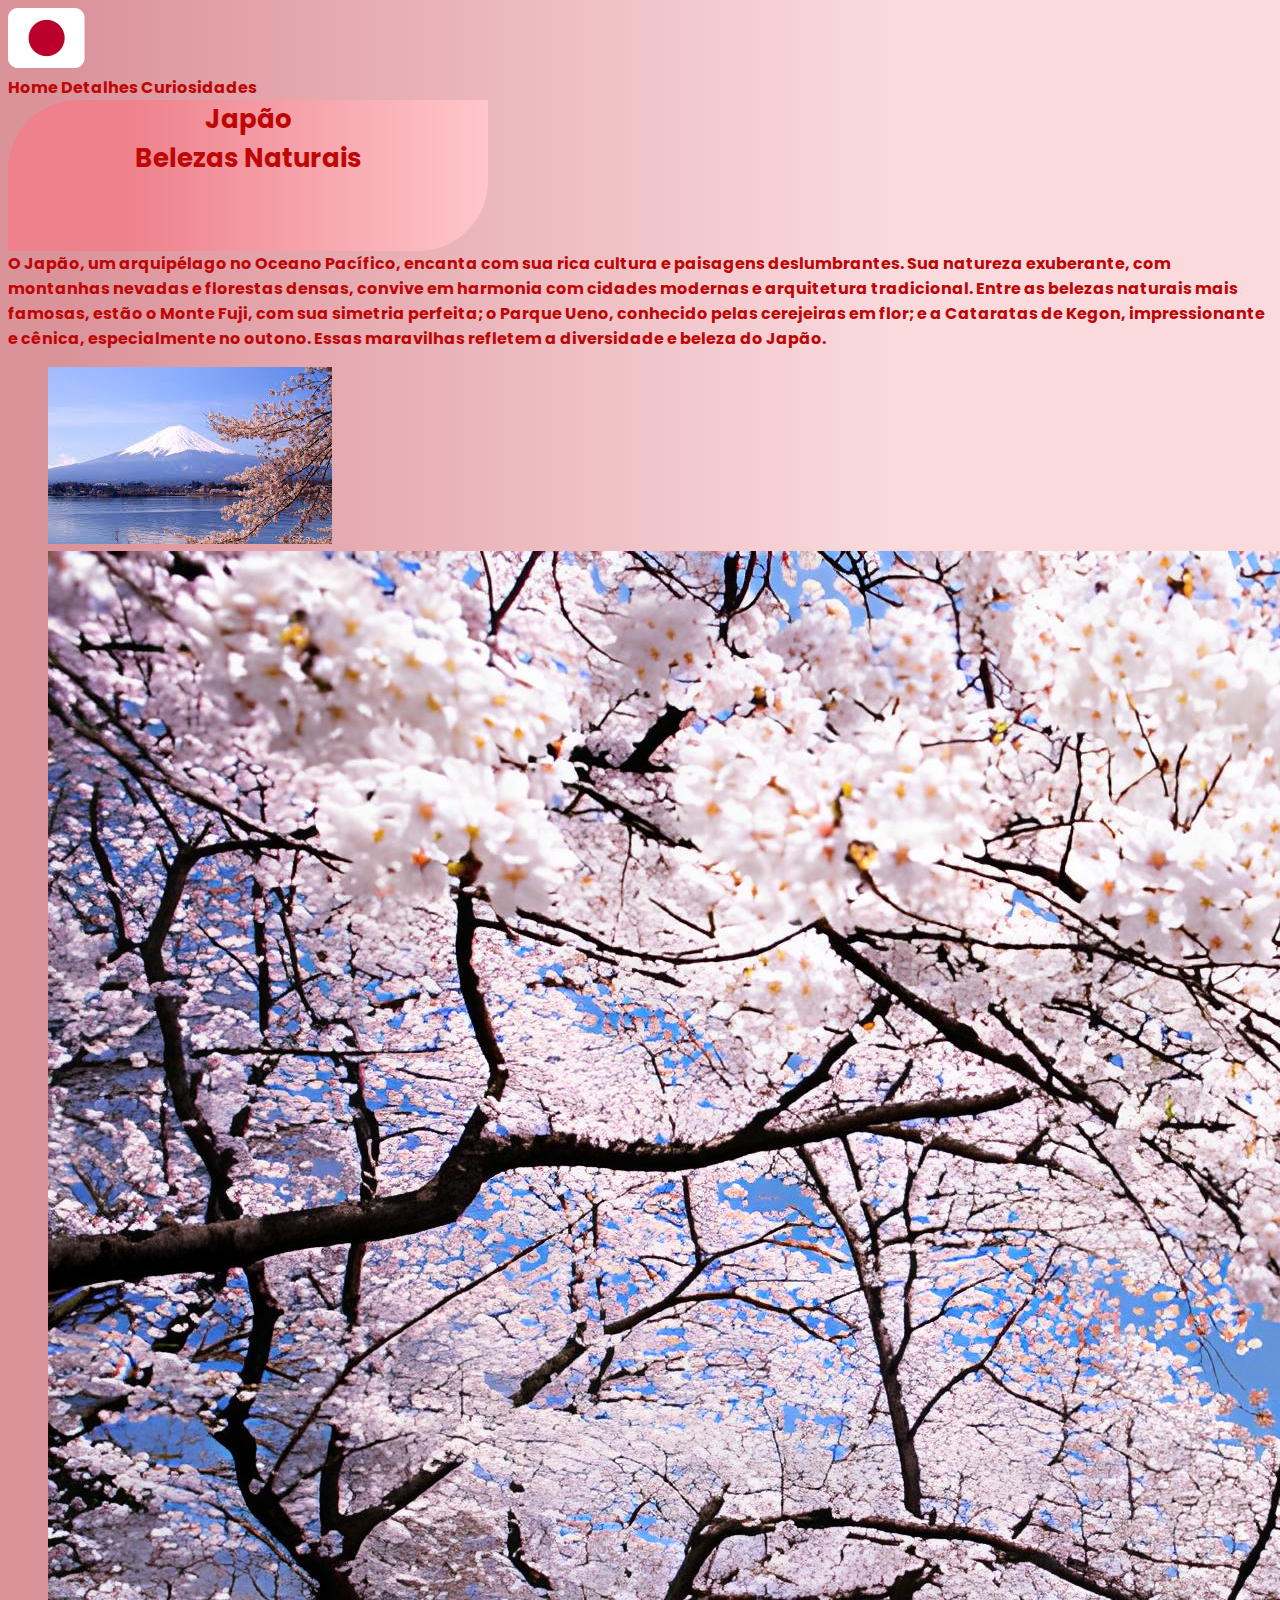
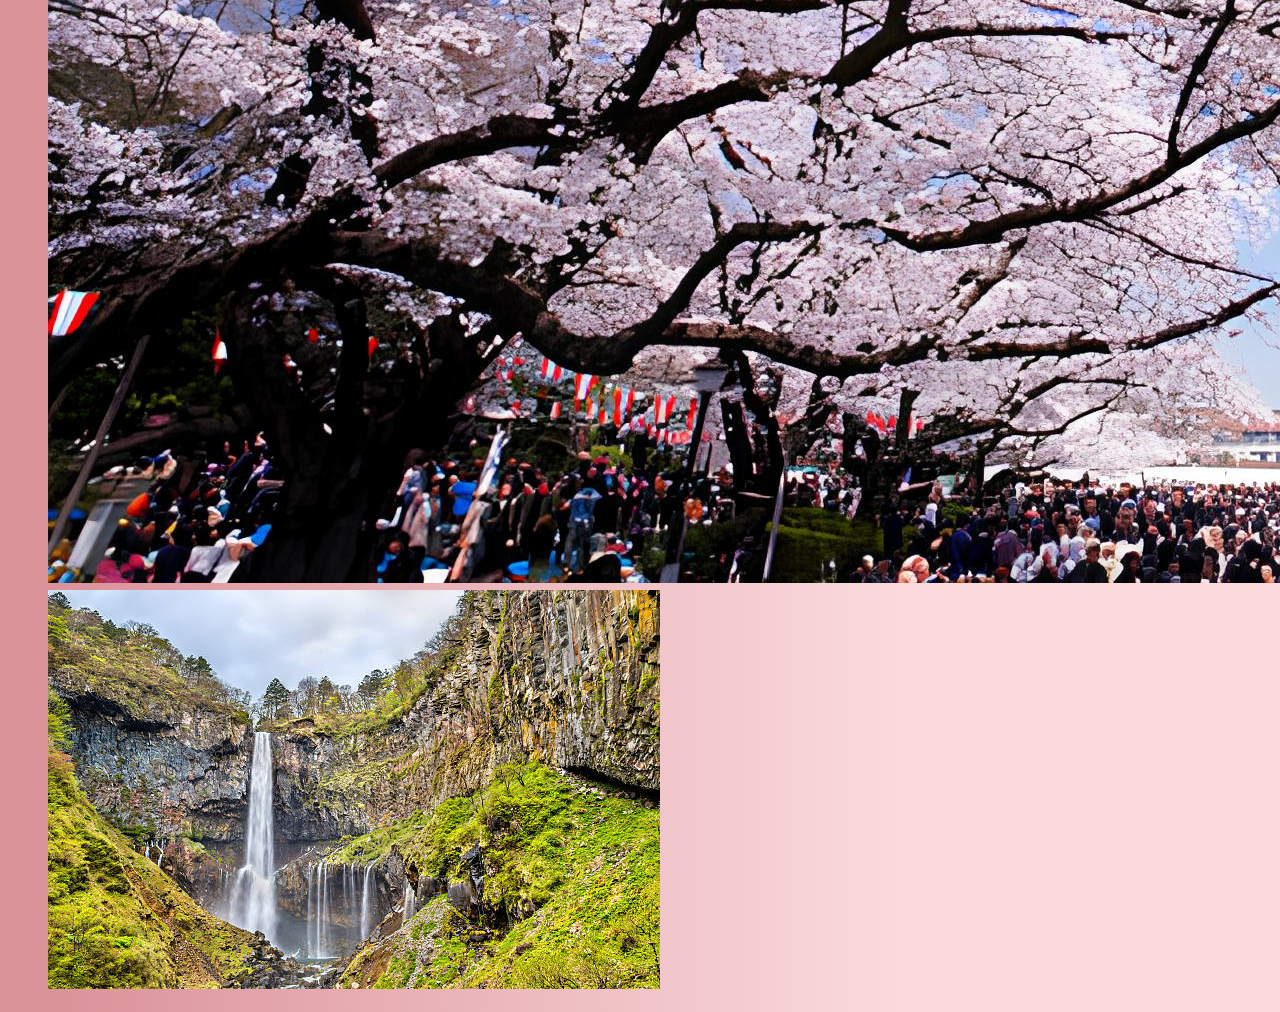
==== index.html @ 3d5b996b "Inserindo todos os arquivos pro github" ====
<!DOCTYPE html>
<html lang="pt-br">

<head>
    <meta charset="UTF-8">
    <meta name="viewport" content="width=device-width, initial-scale=1.0">
    <link rel="stylesheet" href="assets/css/styles.css">
    <link rel="shortcut icon" href="assets/img/japan_favicon.png" type="image/x-icon">
    <title>Belezas Naturais Japão</title>
</head>

<body>
    <header>
        <img src="assets/img/japão logo.png" alt="">
        <nav>
            <a href="#">Home</a>
            <a href="detalhes.html">Detalhes</a>
            <a href="curiosidades.html">Curiosidades</a>
        </nav>
    </header>

    <section id="titulo">
        Japão<br>Belezas Naturais
    </section>

    <section class="Japan">
        O Japão, um arquipélago no Oceano Pacífico, encanta com sua rica cultura e paisagens deslumbrantes. Sua natureza
        exuberante, com montanhas nevadas e florestas densas, convive em harmonia com cidades modernas e arquitetura
        tradicional. Entre as belezas naturais mais famosas, estão o Monte Fuji, com sua simetria perfeita; o Parque
        Ueno, conhecido pelas cerejeiras em flor; e a Cataratas de Kegon, impressionante e cênica, especialmente no
        outono. Essas maravilhas refletem a diversidade e beleza do Japão.
    </section>

    <figure>
        <img class="img_menor" src="assets/img/monte fuji.jpg" alt="">
        <img class="img_menor" src="assets/img/parque ueno (1).jpg" alt="">
        <img class="img_menor" src="assets/img/cachoeira de kegon.jpg" alt="">
    </figure>
</body>

</html>
---- assets/css/styles.css ----
@import url('https://fonts.googleapis.com/css2?family=Poppins:ital,wght@0,100;0,200;0,300;0,400;0,500;0,600;0,700;0,800;0,900;1,100;1,200;1,300;1,400;1,500;1,600;1,700;1,800;1,900&display=swap');

body{
    font-family: 'poppins';
    color: #BF0606;
    background-image: linear-gradient( to left, #FADADD 30%,#DB939A 95%);
    font-weight: bold;
}
a{
    text-decoration: none;
    color: #BF0606;
    font-weight: bold;
}
#titulo{
    font-weight: bold;
    font-size: 26px;
    width: 480px;
    height: 151px;
    text-align: center;
    background-image: linear-gradient( to right, #EE818C 25% ,#FFC6CB 100%);
    border-radius: 70px 0px 70px 0px;

}
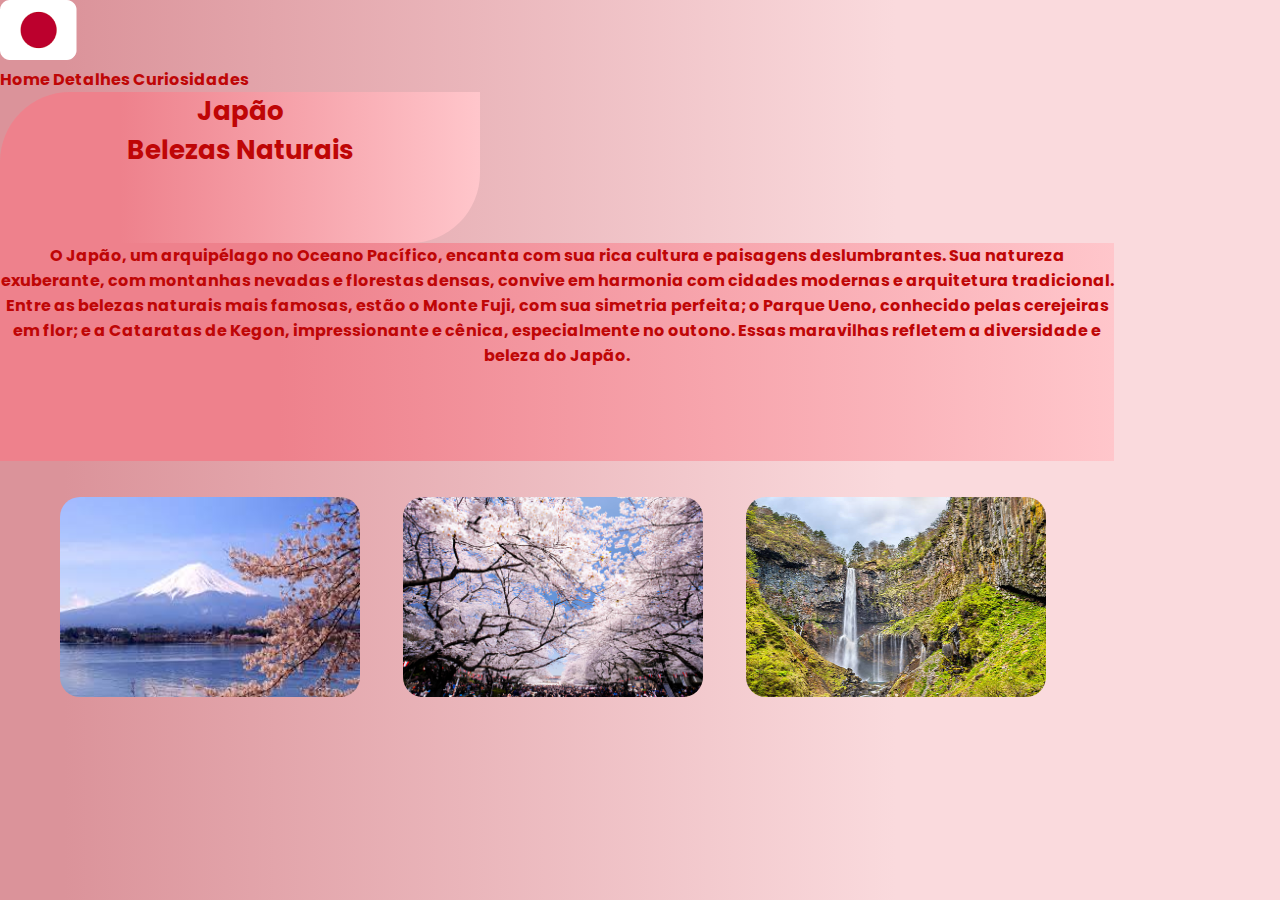
==== commit bac5b2f4: "mudando no css" ====
--- a/index.html
+++ b/index.html
@@ -11,7 +11,7 @@
 
 <body>
     <header>
-        <img src="assets/img/japão logo.png" alt="">
+        <img src="assets/img/japão logo.png" alt="Japão">
         <nav>
             <a href="#">Home</a>
             <a href="detalhes.html">Detalhes</a>
@@ -23,7 +23,7 @@
         Japão<br>Belezas Naturais
     </section>
 
-    <section class="Japan">
+    <section class="japan">
         O Japão, um arquipélago no Oceano Pacífico, encanta com sua rica cultura e paisagens deslumbrantes. Sua natureza
         exuberante, com montanhas nevadas e florestas densas, convive em harmonia com cidades modernas e arquitetura
         tradicional. Entre as belezas naturais mais famosas, estão o Monte Fuji, com sua simetria perfeita; o Parque
@@ -32,9 +32,9 @@
     </section>
 
     <figure>
-        <img class="img_menor" src="assets/img/monte fuji.jpg" alt="">
-        <img class="img_menor" src="assets/img/parque ueno (1).jpg" alt="">
-        <img class="img_menor" src="assets/img/cachoeira de kegon.jpg" alt="">
+        <img class="img_menor" src="assets/img/monte fuji.jpg" alt="Monte Fuji">
+        <img class="img_menor" src="assets/img/parque ueno (1).jpg" alt="Parque Ueno">
+        <img class="img_menor" src="assets/img/cachoeira de kegon.jpg" alt="Cataratas De Kegon">
     </figure>
 </body>
 
--- a/assets/css/styles.css
+++ b/assets/css/styles.css
@@ -5,6 +5,7 @@
     color: #BF0606;
     background-image: linear-gradient( to left, #FADADD 30%,#DB939A 95%);
     font-weight: bold;
+    margin: 0;
 }
 a{
     text-decoration: none;
@@ -19,5 +20,18 @@
     text-align: center;
     background-image: linear-gradient( to right, #EE818C 25% ,#FFC6CB 100%);
     border-radius: 70px 0px 70px 0px;
-
+}
+.img_menor{
+    width: 300px;
+    height: 200px;
+    border-radius: 20px;
+    margin: 20px;
+}
+.japan{
+    font-weight: bold;
+    font-size: 16px;
+    width: 1114px;
+    height: 218px;
+    text-align: center;
+    background-image: linear-gradient( to right, #EE818C 25% ,#FFC6CB 100%);
 }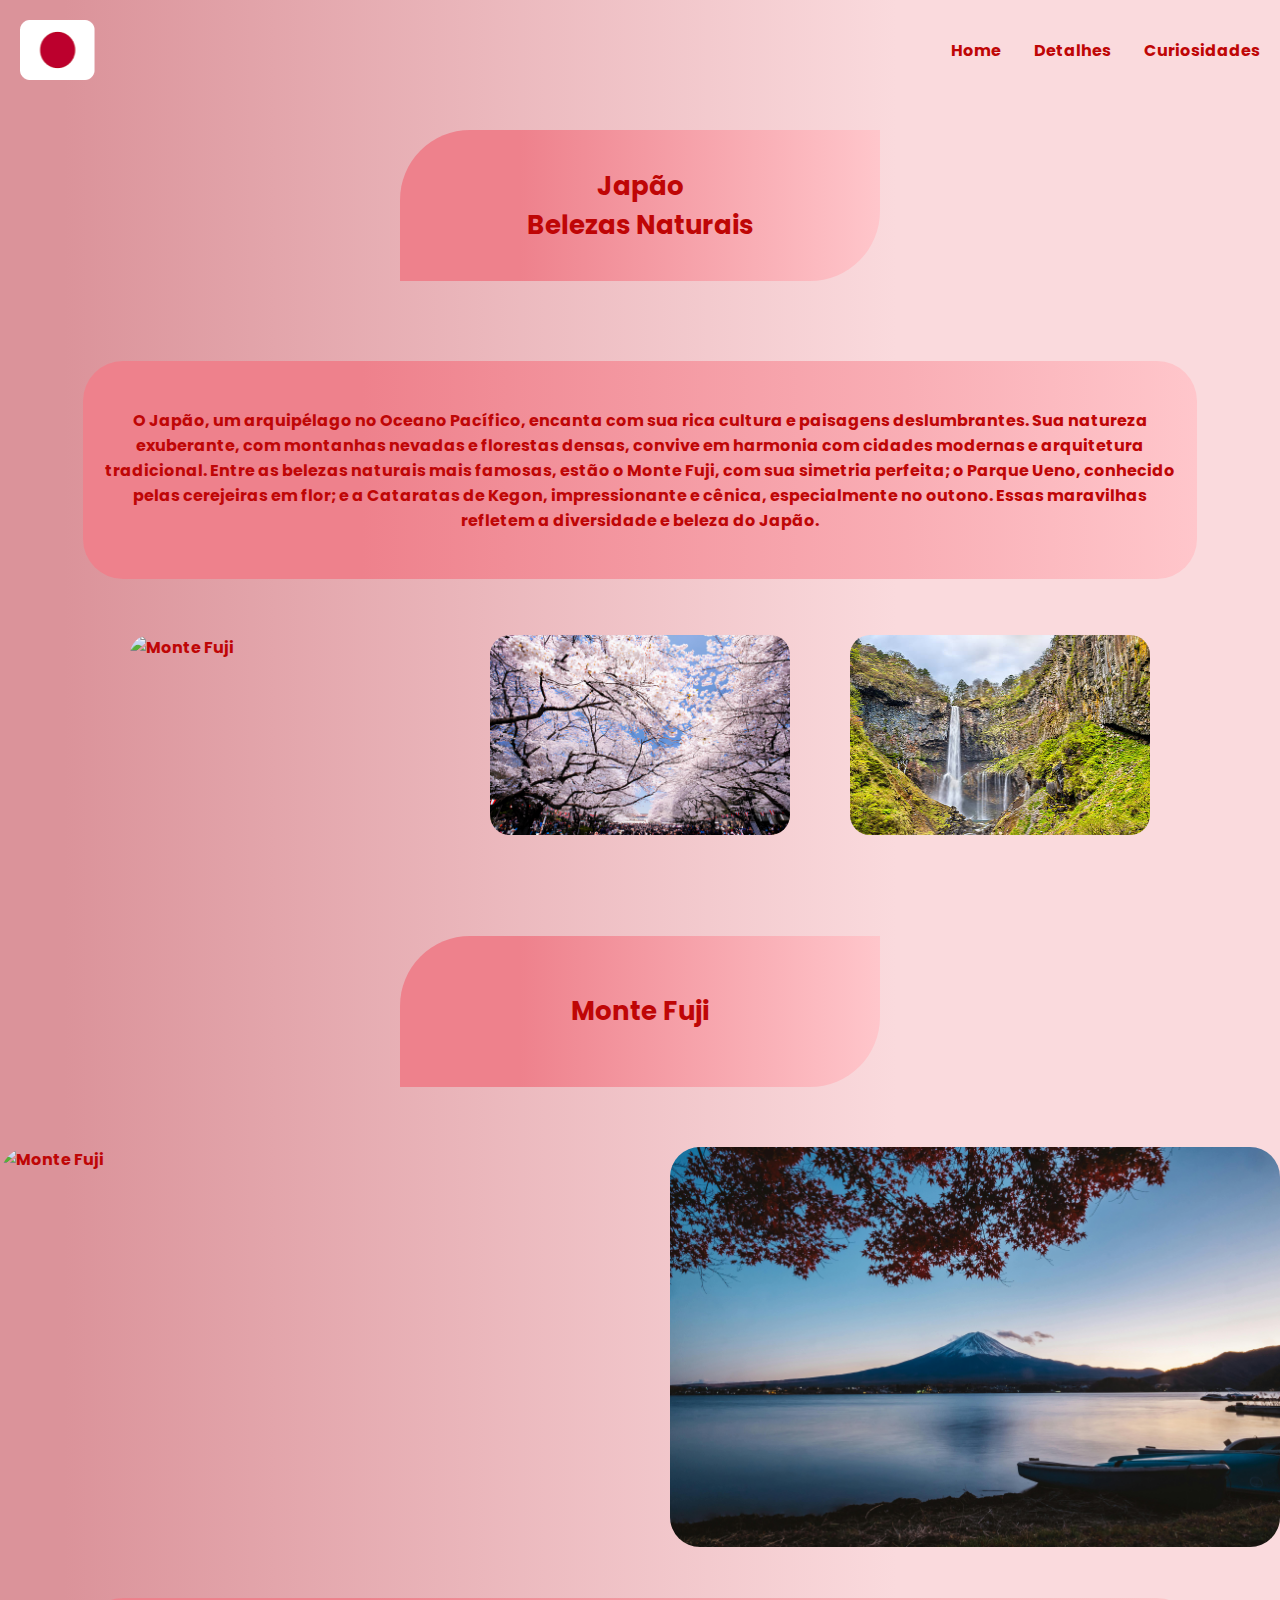
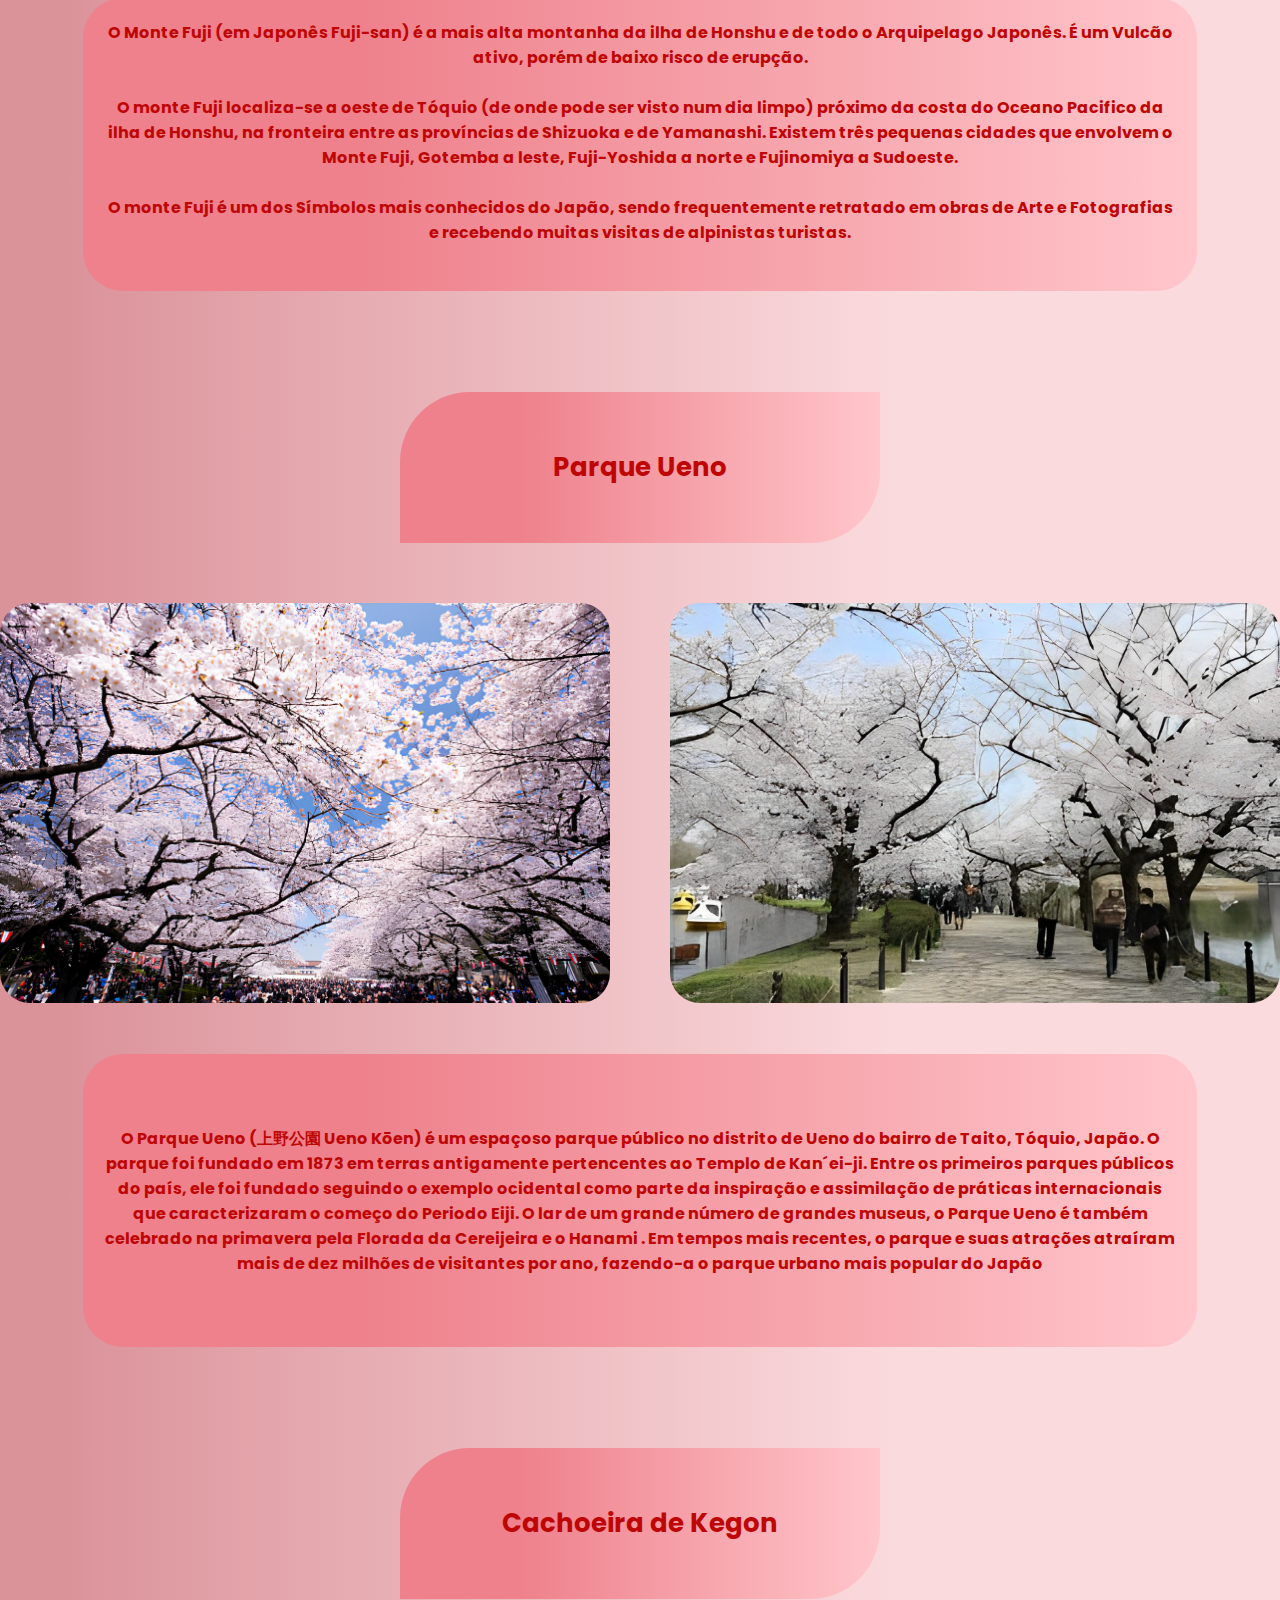
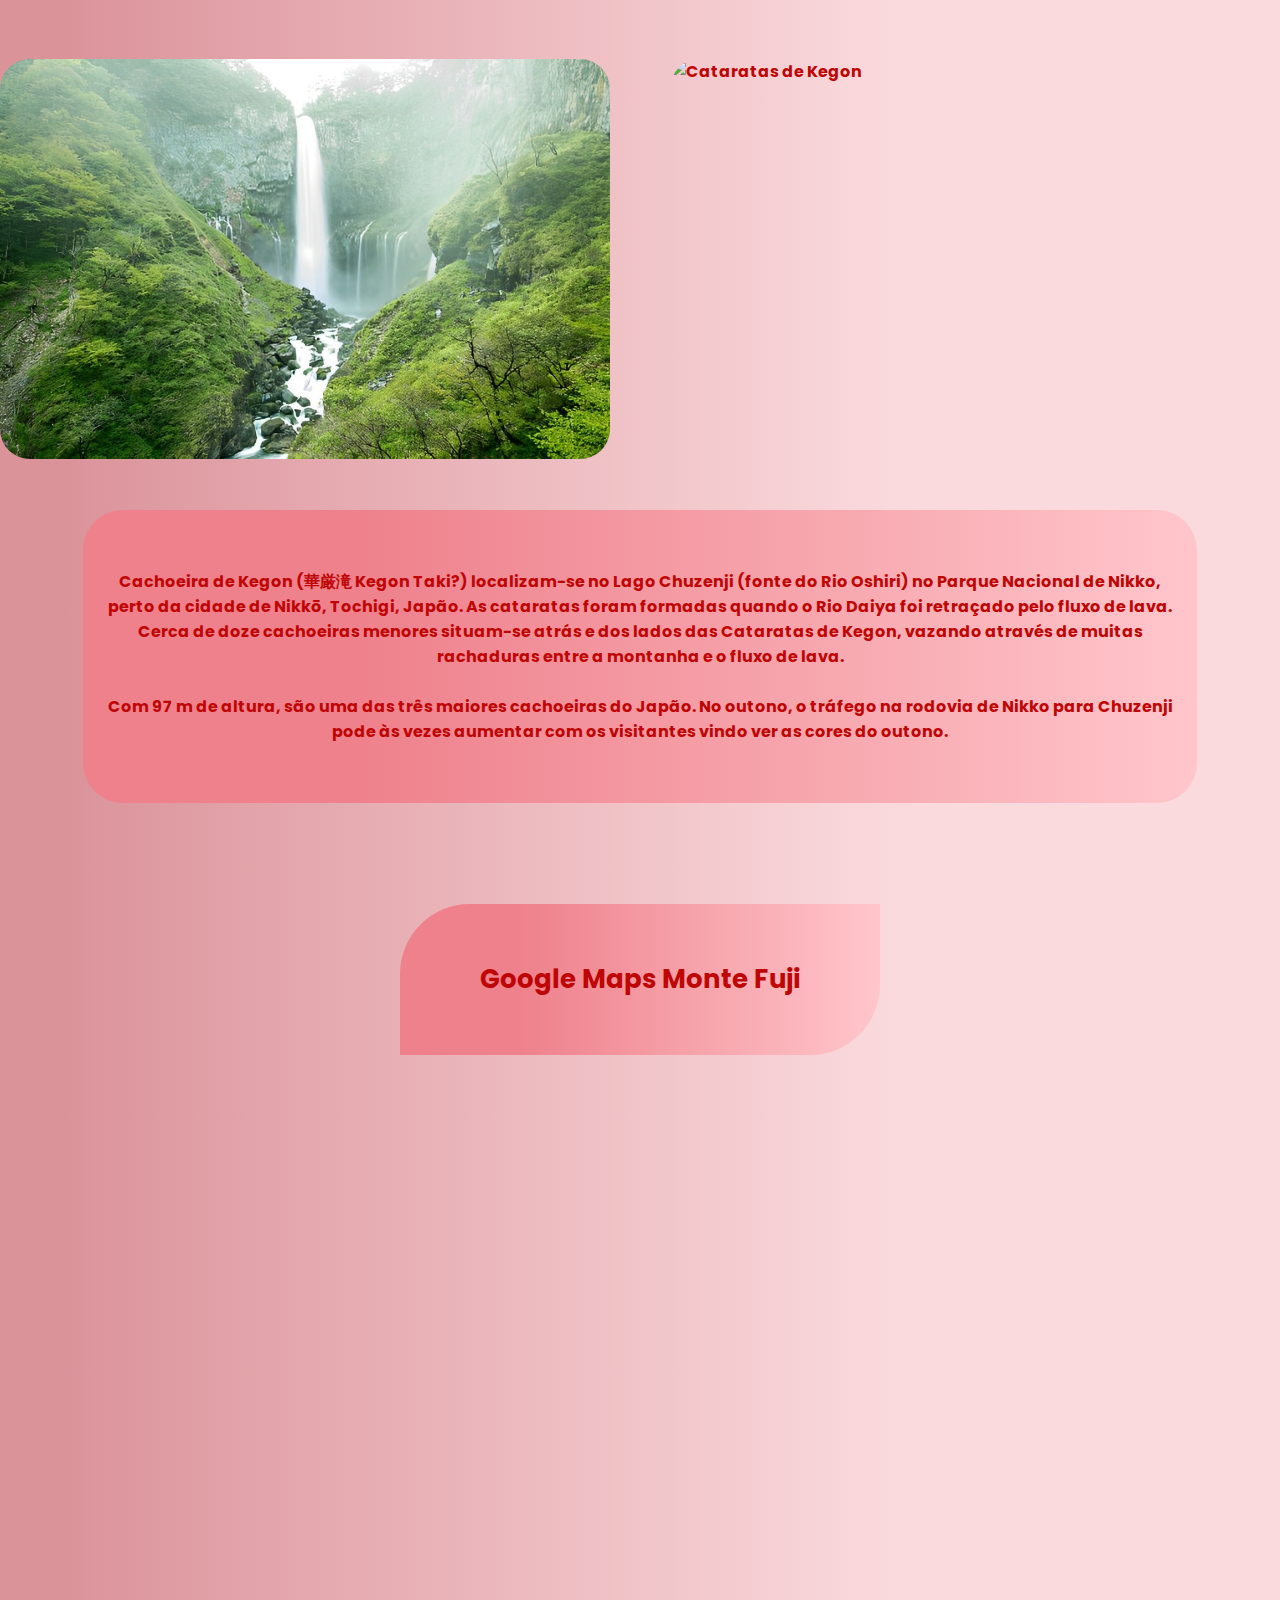
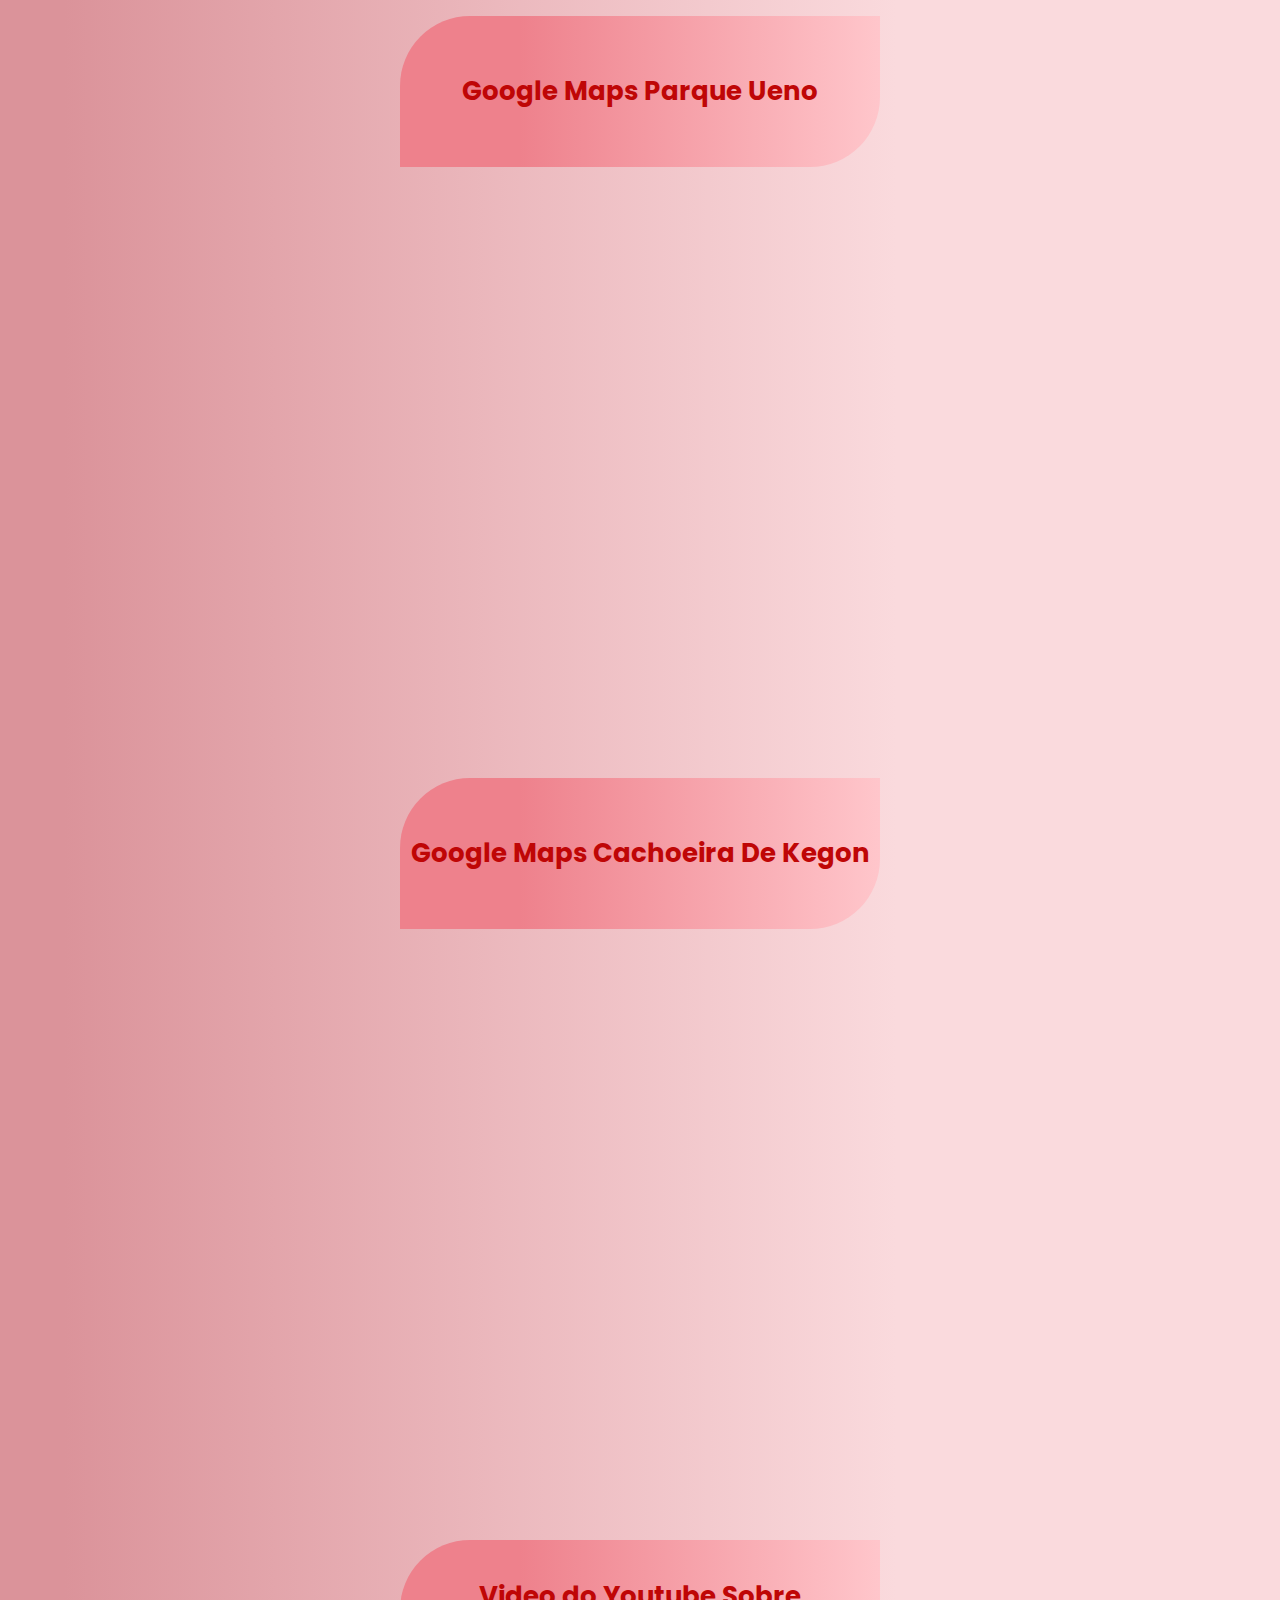
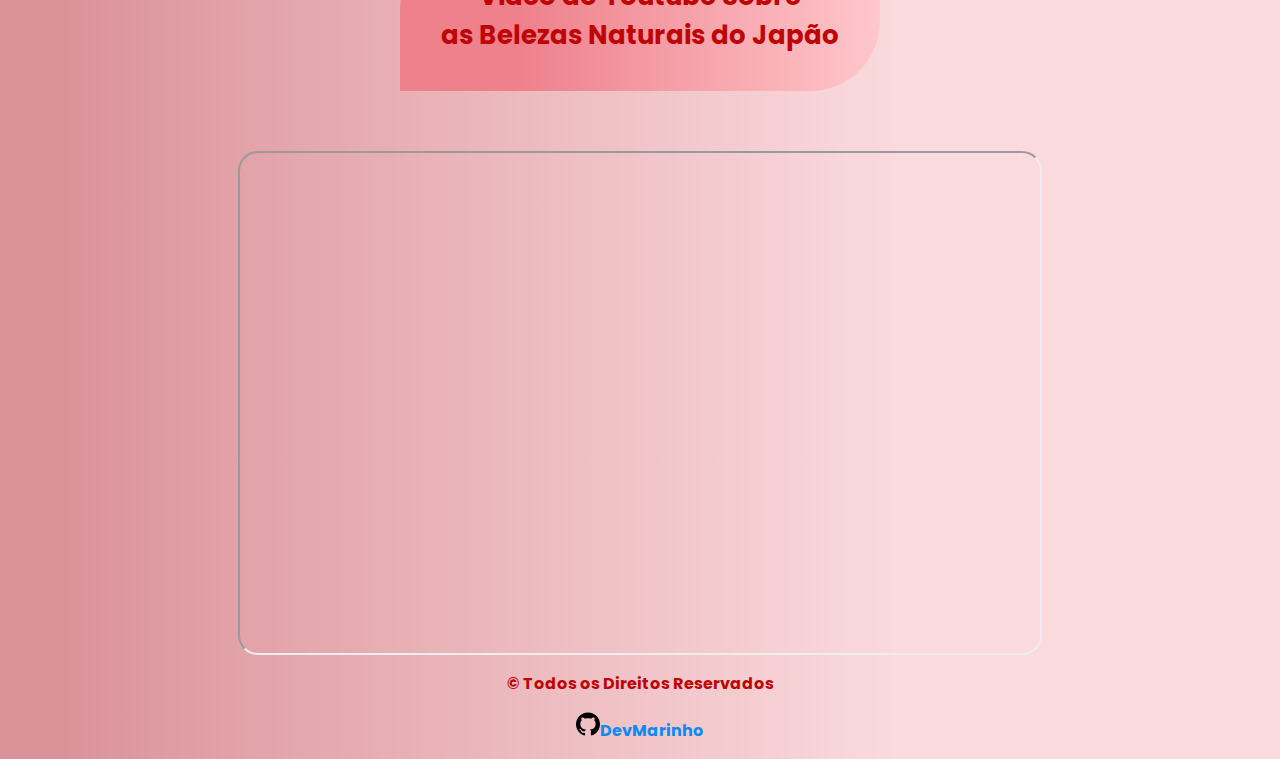
==== commit 1cf45651: "Tela Principal (Finalizada)" ====
--- a/index.html
+++ b/index.html
@@ -13,7 +13,7 @@
     <header>
         <img src="assets/img/japão logo.png" alt="Japão">
         <nav>
-            <a href="#">Home</a>
+            <a href="index.html">Home</a>
             <a href="detalhes.html">Detalhes</a>
             <a href="curiosidades.html">Curiosidades</a>
         </nav>
@@ -23,7 +23,7 @@
         Japão<br>Belezas Naturais
     </section>
 
-    <section class="japan">
+    <section class="conteudo">
         O Japão, um arquipélago no Oceano Pacífico, encanta com sua rica cultura e paisagens deslumbrantes. Sua natureza
         exuberante, com montanhas nevadas e florestas densas, convive em harmonia com cidades modernas e arquitetura
         tradicional. Entre as belezas naturais mais famosas, estão o Monte Fuji, com sua simetria perfeita; o Parque
@@ -32,10 +32,126 @@
     </section>
 
     <figure>
-        <img class="img_menor" src="assets/img/monte fuji.jpg" alt="Monte Fuji">
+        <img class="img_menor" src="assets/img/monte-fuji.jpg" alt="Monte Fuji">
         <img class="img_menor" src="assets/img/parque ueno (1).jpg" alt="Parque Ueno">
         <img class="img_menor" src="assets/img/cachoeira de kegon.jpg" alt="Cataratas De Kegon">
     </figure>
+
+    <section class="titulo-belezas-naturais">
+        Monte Fuji
+    </section>
+
+    <figure>
+        <img class="img-maior" src="assets/img/monte-fuji.jpg" alt="Monte Fuji">
+        <img class="img-maior" src="assets/img/monte fuji 2.jpg" alt="Monte Fuji">
+    </figure>
+
+    <section class="conteudo-belezas-naturais">
+        O Monte Fuji (em Japonês Fuji-san) é a mais alta montanha da ilha de Honshu e de todo o Arquipelago Japonês. É
+        um Vulcão ativo, porém de baixo risco de erupção.<br><br>
+        O monte Fuji localiza-se a oeste de Tóquio (de onde pode ser visto num dia limpo) próximo da costa do Oceano
+        Pacifico da ilha de Honshu, na fronteira entre as províncias de Shizuoka e de Yamanashi. Existem três pequenas
+        cidades que envolvem o Monte Fuji, Gotemba a leste, Fuji-Yoshida a norte e Fujinomiya a Sudoeste.<br><br>
+        O monte Fuji é um dos Símbolos mais conhecidos do Japão, sendo frequentemente retratado em obras
+        de Arte e Fotografias e recebendo muitas visitas de alpinistas turistas.<br><br>
+    </section>
+
+    <section class="titulo-belezas-naturais">
+        Parque Ueno
+    </section>
+
+    <figure>
+        <img class="img-maior" src="assets/img/parque ueno (1).jpg" alt="Parque Ueno">
+        <img class="img-maior" src="assets/img/parque ueno 2.jpg" alt="Parque Ueno">
+    </figure>
+
+    <section class="conteudo-belezas-naturais">
+        O Parque Ueno (上野公園 Ueno Kōen) é um espaçoso parque público no distrito de Ueno do bairro de Taito, Tóquio,
+        Japão. O parque foi fundado em 1873 em terras antigamente pertencentes ao Templo de Kan´ei-ji. Entre os
+        primeiros parques públicos do país, ele foi fundado seguindo o exemplo ocidental como parte da inspiração e
+        assimilação de práticas internacionais que caracterizaram o começo do Periodo Eiji. O lar de um grande número de
+        grandes museus, o Parque Ueno é também celebrado na primavera pela Florada da Cereijeira e o Hanami . Em tempos
+        mais recentes, o parque e suas atrações atraíram mais de dez milhões de visitantes por ano, fazendo-a o parque
+        urbano mais popular do Japão
+    </section>
+
+    <section class="titulo-belezas-naturais">
+        Cachoeira de Kegon
+    </section>
+
+    <figure>
+        <img class="img-maior" src="assets/img/cachoeira de Kegon.jpg" alt="cachoreira de Kegon">
+        <img class="img-maior" src="assets/img/Cachoeira Kegon.jpeg" alt="Cataratas de Kegon">
+    </figure>
+
+    <section class="conteudo-belezas-naturais">
+        Cachoeira de Kegon (華厳滝 Kegon Taki?) localizam-se no Lago Chuzenji (fonte do Rio Oshiri) no Parque Nacional
+        de Nikko, perto da cidade de Nikkō, Tochigi, Japão. As cataratas foram formadas quando o Rio Daiya foi retraçado
+        pelo fluxo de lava. Cerca de doze cachoeiras menores situam-se atrás e dos lados das Cataratas de Kegon, vazando
+        através de muitas rachaduras entre a montanha e o fluxo de lava.<br><br>
+
+        Com 97 m de altura, são uma das três maiores cachoeiras do Japão. No outono, o tráfego na rodovia de Nikko para
+        Chuzenji pode às vezes aumentar com os visitantes vindo ver as cores do outono.
+    </section>
+
+    <section class="titulo-belezas-naturais">
+        Google Maps Monte Fuji
+    </section>
+
+    <div class="iframe-maps">
+        <iframe
+            src="https://www.google.com/maps/embed?pb=!1m18!1m12!1m3!1d13015.19741233448!2d138.7273633944293!3d35.36062551238104!2m3!1f0!2f0!3f0!3m2!1i1024!2i768!4f13.1!3m3!1m2!1s0x6019629a42fdc899%3A0xa6a1fcc916f3a4df!2sMonte%20Fuji!5e0!3m2!1spt-BR!2sbr!4v1727425457865!5m2!1spt-BR!2sbr"
+            width="600" height="400" style="border:0;" allowfullscreen="" loading="lazy"
+            referrerpolicy="no-referrer-when-downgrade"></iframe>
+        <iframe
+            src="https://www.google.com/maps/embed?pb=!4v1727427024661!6m8!1m7!1sqCuHEF_Pa6mBh2lO8TnAhQ!2m2!1d35.35966627458421!2d138.7311853620745!3f359.88742!4f30!5f0.7820865974627469"
+            width="600" title="Monte Fuji" height="400" style="border:0;" allowfullscreen="" loading="lazy"
+            referrerpolicy="no-referrer-when-downgrade"></iframe>
+    </div>
+
+    <section class="titulo-belezas-naturais">
+        Google Maps Parque Ueno
+    </section>
+
+    <div class="iframe-maps">
+        <iframe
+            src="https://www.google.com/maps/embed?pb=!1m18!1m12!1m3!1d3239.4660266209726!2d139.7708562755934!3d35.71475567257649!2m3!1f0!2f0!3f0!3m2!1i1024!2i768!4f13.1!3m3!1m2!1s0x60188e9b45906ac3%3A0xb1cb3623124e645a!2sParque%20Ueno!5e0!3m2!1spt-BR!2sbr!4v1727429649872!5m2!1spt-BR!2sbr"
+            width="600" height="450" style="border:0;" allowfullscreen="" loading="lazy"
+            referrerpolicy="no-referrer-when-downgrade"></iframe>
+        <iframe
+            src="https://www.google.com/maps/embed?pb=!4v1727429680298!6m8!1m7!1szTGmZeFpugNrKNIt_d2O9A!2m2!1d35.71284357807388!2d139.7724630460984!3f144.037481049922!4f2.8508352476263497!5f0.7820865974627469"
+            width="600" height="450" style="border:0;" allowfullscreen="" loading="lazy"
+            referrerpolicy="no-referrer-when-downgrade"></iframe>
+    </div>
+
+    <section class="titulo-belezas-naturais">
+        Google Maps Cachoeira De Kegon
+    </section>
+
+    <div class="iframe-maps">
+        <iframe
+            src="https://www.google.com/maps/embed?pb=!1m18!1m12!1m3!1d12789.436202446346!2d139.48773706232822!3d36.73795188185865!2m3!1f0!2f0!3f0!3m2!1i1024!2i768!4f13.1!3m3!1m2!1s0x601fa8c8c0b0bec1%3A0x279c9f58ca43568d!2sCachoeira%20Kegon!5e0!3m2!1spt-BR!2sbr!4v1727429895743!5m2!1spt-BR!2sbr"
+            width="600" height="450" style="border:0;" allowfullscreen="" loading="lazy"
+            referrerpolicy="no-referrer-when-downgrade"></iframe>
+        <iframe
+            src="https://www.google.com/maps/embed?pb=!4v1727430113577!6m8!1m7!1s8UPolOy693c21dCRX4sCQA!2m2!1d36.73830882637937!2d139.5034503894679!3f105.99835410444621!4f9.07486780515174!5f0.7820865974627469"
+            width="600" height="450" style="border:0;" allowfullscreen="" loading="lazy"
+            referrerpolicy="no-referrer-when-downgrade"></iframe>
+    </div>
+
+    <section class="titulo-belezas-naturais">
+        Video do Youtube Sobre<br> as Belezas Naturais do Japão
+    </section>
+
+        <iframe id="youtube" src="https://www.youtube.com/embed/g4bDe-OV4xA" title="YouTube video player"
+            allow="accelerometer; autoplay; clipboard-write; encrypted-media; gyroscope; picture-in-picture"
+            allowfullscreen>
+        </iframe>
+
+    <footer>
+        <p>&copy Todos os Direitos Reservados</p>
+        <P><img src="assets/img/github.png" alt="Github"><a href="https://github.com/DevMarinh0">DevMarinho</a></P>
+    </footer>
 </body>
 
 </html>--- a/assets/css/styles.css
+++ b/assets/css/styles.css
@@ -7,9 +7,45 @@
     font-weight: bold;
     margin: 0;
 }
-a{
+header {
+    display: flex;
+    justify-content: space-between; 
+    align-items: center; 
+    padding: 10px 20px; 
+    margin-top: 10px;
+    margin-bottom: 40px;
+}
+
+header img {
+    width: 75px; 
+    height: 60px;
+}
+
+nav a {
     text-decoration: none;
     color: #BF0606;
+    font-weight: bold;
+    margin-left: 30px; 
+}
+footer a{
+    text-decoration: none;
+    color: rgb(13, 139, 242);
+}
+footer a:hover{
+    color: blue;
+    transition: color 0.5s;
+}
+
+nav a:hover {
+    color: #FE7254;
+    transition: color 0.5s;
+}
+iframe{
+    border-radius: 20px;
+    margin: 0 20px 0 20px; 
+}
+footer{
+    text-align: center;
     font-weight: bold;
 }
 #titulo{
@@ -20,18 +56,89 @@
     text-align: center;
     background-image: linear-gradient( to right, #EE818C 25% ,#FFC6CB 100%);
     border-radius: 70px 0px 70px 0px;
+    margin: 0 auto; 
+    display: flex;
+    justify-content: center; 
+    align-items: center; 
+    margin-bottom: 80px;
 }
-.img_menor{
+.titulo-belezas-naturais{
+    font-weight: bold;
+    font-size: 26px;
+    width: 480px;
+    height: 151px;
+    text-align: center;
+    background-image: linear-gradient( to right, #EE818C 25% ,#FFC6CB 100%);
+    border-radius: 70px 0px 70px 0px;
+    margin: 0 auto; 
+    display: flex;
+    justify-content: center; 
+    align-items: center; 
+    margin-bottom: 60px;
+    margin-top: 101px;
+}
+figure {
+    display: flex;
+    justify-content: center; 
+    gap: 60px; 
+    margin: 0 auto; 
+}
+
+.img_menor {
     width: 300px;
     height: 200px;
     border-radius: 20px;
-    margin: 20px;
 }
-.japan{
+.conteudo{
     font-weight: bold;
     font-size: 16px;
     width: 1114px;
     height: 218px;
     text-align: center;
     background-image: linear-gradient( to right, #EE818C 25% ,#FFC6CB 100%);
+    border-radius: 40px;
+    margin: 0 auto; 
+    display: flex;
+    justify-content: center; 
+    align-items: center; 
+    margin-bottom: 56px;
+    padding: 20px;
+    box-sizing: border-box; 
+}
+.conteudo-belezas-naturais{
+    font-weight: bold;
+    font-size: 16px;
+    width: 1114px;
+    height: 293px;
+    text-align: center;
+    background-image: linear-gradient( to right, #EE818C 25% ,#FFC6CB 100%);
+    border-radius: 40px;
+    margin: 0 auto; 
+    display: flex;
+    justify-content: center; 
+    align-items: center; 
+    margin-bottom: 56px;
+    margin-top: 51px;
+    padding: 20px;
+    box-sizing: border-box; 
+}
+.img-maior{
+    height: 400px;
+    width: 615px;
+    border-radius: 30px;
+}
+.iframe-maps{
+    display: flex;
+    justify-content: center;
+    gap: 10px; 
+}
+#youtube{
+    display: flex;
+    justify-content: center;
+    height: 500px;
+    width: 800px;
+    margin: 0 auto; 
+    display: flex;
+    justify-content: center; 
+    align-items: center; 
 }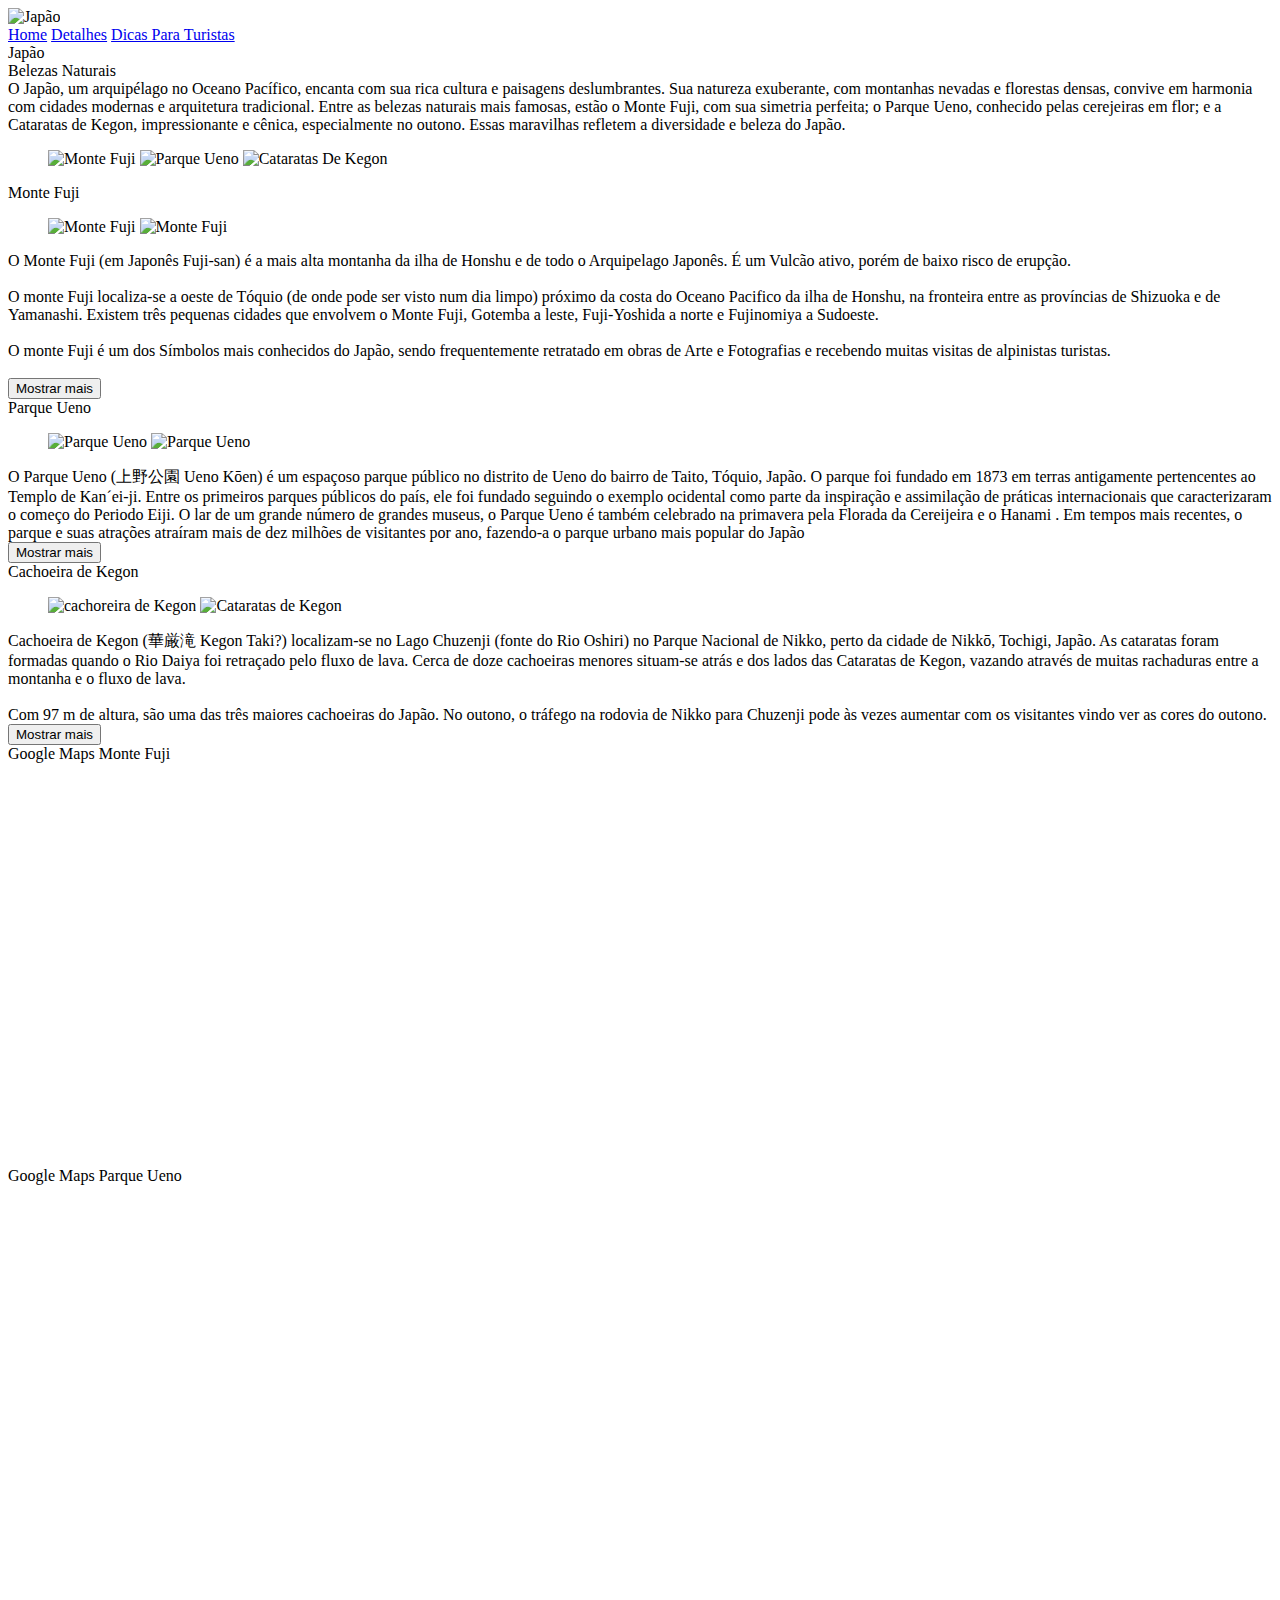
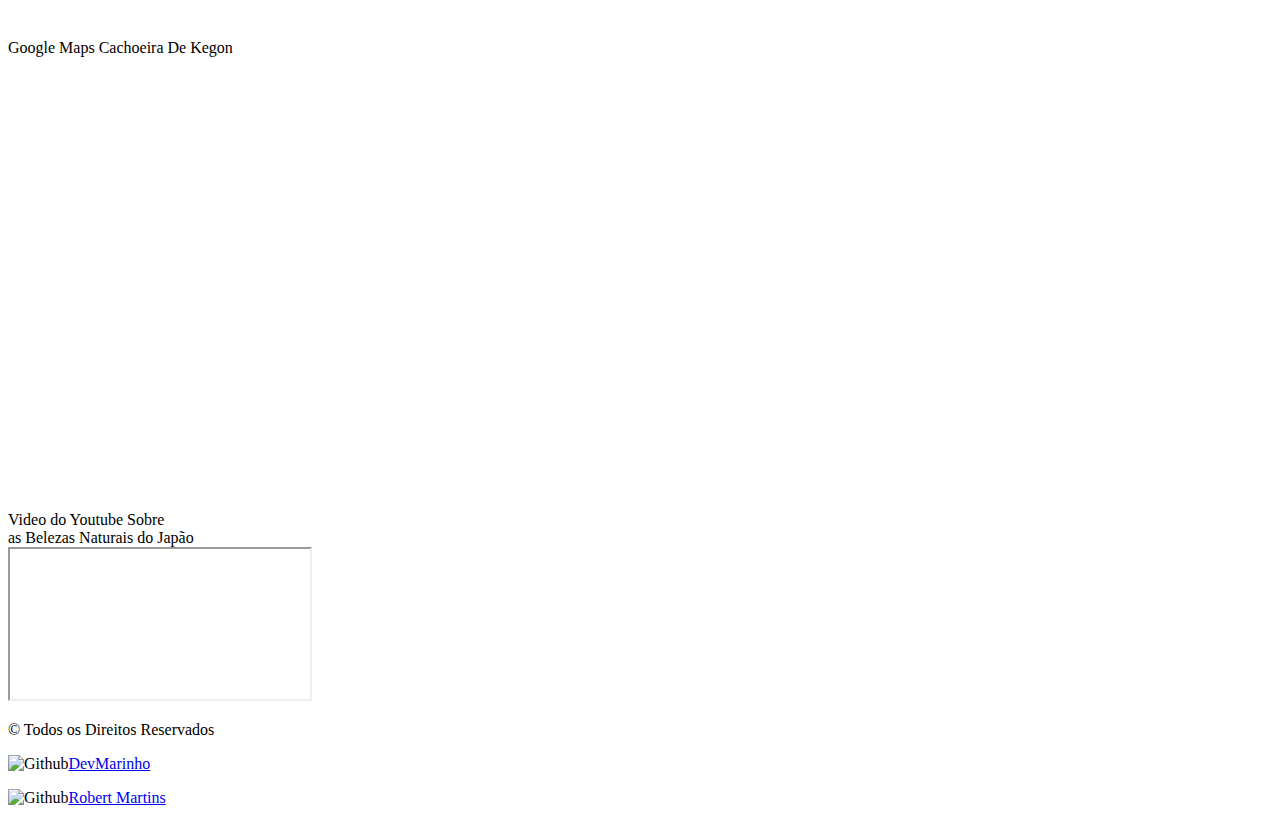
==== commit e37ee0b6: "ajeitando o caminho dos scripts js" ====
--- a/index.html
+++ b/index.html
@@ -4,18 +4,18 @@
 <head>
     <meta charset="UTF-8">
     <meta name="viewport" content="width=device-width, initial-scale=1.0">
-    <link rel="stylesheet" href="assets/css/styles.css">
-    <link rel="shortcut icon" href="assets/img/japan_favicon.png" type="image/x-icon">
+    <link rel="stylesheet" href="styles.css">
+    <link rel="shortcut icon" href="japan_favicon.png" type="image/x-icon">
     <title>Belezas Naturais Japão</title>
 </head>
 
 <body>
     <header>
-        <img src="assets/img/japão logo.png" alt="Japão">
+        <img src="japão logo.png" alt="Japão">
         <nav>
             <a href="index.html">Home</a>
             <a href="detalhes.html">Detalhes</a>
-            <a href="curiosidades.html">Curiosidades</a>
+            <a href="dicas.html">Dicas Para Turistas</a>
         </nav>
     </header>
 
@@ -32,9 +32,9 @@
     </section>
 
     <figure>
-        <img class="img_menor" src="assets/img/monte-fuji.jpg" alt="Monte Fuji">
-        <img class="img_menor" src="assets/img/parque ueno (1).jpg" alt="Parque Ueno">
-        <img class="img_menor" src="assets/img/cachoeira de kegon.jpg" alt="Cataratas De Kegon">
+        <img class="img_menor" src="monte-fuji.jpg" alt="Monte Fuji">
+        <img class="img_menor" src="parque ueno (1).jpg" alt="Parque Ueno">
+        <img class="img_menor" src="cachoeira de kegon.jpg" alt="Cataratas De Kegon">
     </figure>
 
     <section class="titulo-belezas-naturais">
@@ -42,11 +42,11 @@
     </section>
 
     <figure>
-        <img class="img-maior" src="assets/img/monte-fuji.jpg" alt="Monte Fuji">
-        <img class="img-maior" src="assets/img/monte fuji 2.jpg" alt="Monte Fuji">
+        <img class="img-maior" src="monte-fuji.jpg" alt="Monte Fuji">
+        <img class="img-maior" src="monte fuji 2.jpg" alt="Monte Fuji">
     </figure>
 
-    <section class="conteudo-belezas-naturais">
+    <section class="conteudo-belezas-naturais" id="info-fuji">
         O Monte Fuji (em Japonês Fuji-san) é a mais alta montanha da ilha de Honshu e de todo o Arquipelago Japonês. É
         um Vulcão ativo, porém de baixo risco de erupção.<br><br>
         O monte Fuji localiza-se a oeste de Tóquio (de onde pode ser visto num dia limpo) próximo da costa do Oceano
@@ -55,17 +55,21 @@
         O monte Fuji é um dos Símbolos mais conhecidos do Japão, sendo frequentemente retratado em obras
         de Arte e Fotografias e recebendo muitas visitas de alpinistas turistas.<br><br>
     </section>
+    <div class="botao-container">
+        <button id="botao-fuji" class="botaoConteudo" onclick="conteudoFuji('info-fuji')">Mostrar mais</button>
+    </div>
+
 
     <section class="titulo-belezas-naturais">
         Parque Ueno
     </section>
 
     <figure>
-        <img class="img-maior" src="assets/img/parque ueno (1).jpg" alt="Parque Ueno">
-        <img class="img-maior" src="assets/img/parque ueno 2.jpg" alt="Parque Ueno">
+        <img class="img-maior" src="parque ueno (1).jpg" alt="Parque Ueno">
+        <img class="img-maior" src="parque ueno 2.jpg" alt="Parque Ueno">
     </figure>
 
-    <section class="conteudo-belezas-naturais">
+    <section class="conteudo-belezas-naturais" id="info-ueno">
         O Parque Ueno (上野公園 Ueno Kōen) é um espaçoso parque público no distrito de Ueno do bairro de Taito, Tóquio,
         Japão. O parque foi fundado em 1873 em terras antigamente pertencentes ao Templo de Kan´ei-ji. Entre os
         primeiros parques públicos do país, ele foi fundado seguindo o exemplo ocidental como parte da inspiração e
@@ -75,16 +79,22 @@
         urbano mais popular do Japão
     </section>
 
+    <div class="botao-container">
+        <button id="botao-ueno" class="botaoConteudo" onclick="conteudoParqueUeno('info-ueno')">Mostrar
+            mais</button>
+    </div>
+
+
     <section class="titulo-belezas-naturais">
         Cachoeira de Kegon
     </section>
 
     <figure>
-        <img class="img-maior" src="assets/img/cachoeira de Kegon.jpg" alt="cachoreira de Kegon">
-        <img class="img-maior" src="assets/img/Cachoeira Kegon.jpeg" alt="Cataratas de Kegon">
+        <img class="img-maior" src="cachoeira de Kegon.jpg" alt="cachoreira de Kegon">
+        <img class="img-maior" src="Cachoeira Kegon.jpeg" alt="Cataratas de Kegon">
     </figure>
 
-    <section class="conteudo-belezas-naturais">
+    <section class="conteudo-belezas-naturais" id="info-kegon">
         Cachoeira de Kegon (華厳滝 Kegon Taki?) localizam-se no Lago Chuzenji (fonte do Rio Oshiri) no Parque Nacional
         de Nikko, perto da cidade de Nikkō, Tochigi, Japão. As cataratas foram formadas quando o Rio Daiya foi retraçado
         pelo fluxo de lava. Cerca de doze cachoeiras menores situam-se atrás e dos lados das Cataratas de Kegon, vazando
@@ -93,6 +103,11 @@
         Com 97 m de altura, são uma das três maiores cachoeiras do Japão. No outono, o tráfego na rodovia de Nikko para
         Chuzenji pode às vezes aumentar com os visitantes vindo ver as cores do outono.
     </section>
+
+    <div class="botao-container">
+        <button id="botao-kegon" class="botaoConteudo" onclick="conteudoCachoeiraKegon('info-kegon')">Mostrar
+            mais</button>
+    </div>
 
     <section class="titulo-belezas-naturais">
         Google Maps Monte Fuji
@@ -143,15 +158,19 @@
         Video do Youtube Sobre<br> as Belezas Naturais do Japão
     </section>
 
-        <iframe id="youtube" src="https://www.youtube.com/embed/g4bDe-OV4xA" title="YouTube video player"
-            allow="accelerometer; autoplay; clipboard-write; encrypted-media; gyroscope; picture-in-picture"
-            allowfullscreen>
-        </iframe>
+    <iframe id="youtube" src="https://www.youtube.com/embed/g4bDe-OV4xA" title="YouTube video player"
+        allow="accelerometer; autoplay; clipboard-write; encrypted-media; gyroscope; picture-in-picture"
+        allowfullscreen>
+    </iframe>
 
     <footer>
         <p>&copy Todos os Direitos Reservados</p>
-        <P><img src="assets/img/github.png" alt="Github"><a href="https://github.com/DevMarinh0">DevMarinho</a></P>
+        <P><img src="github.png" alt="Github"><a href="https://github.com/DevMarinh0">DevMarinho</a></P>
+        <P><img src="github.png" alt="Github"><a href="https://github.com/https://github.com/R0bertMC">Robert
+                Martins</a>
     </footer>
+
+    <script src="script.js"></script>
 </body>
 
 </html>